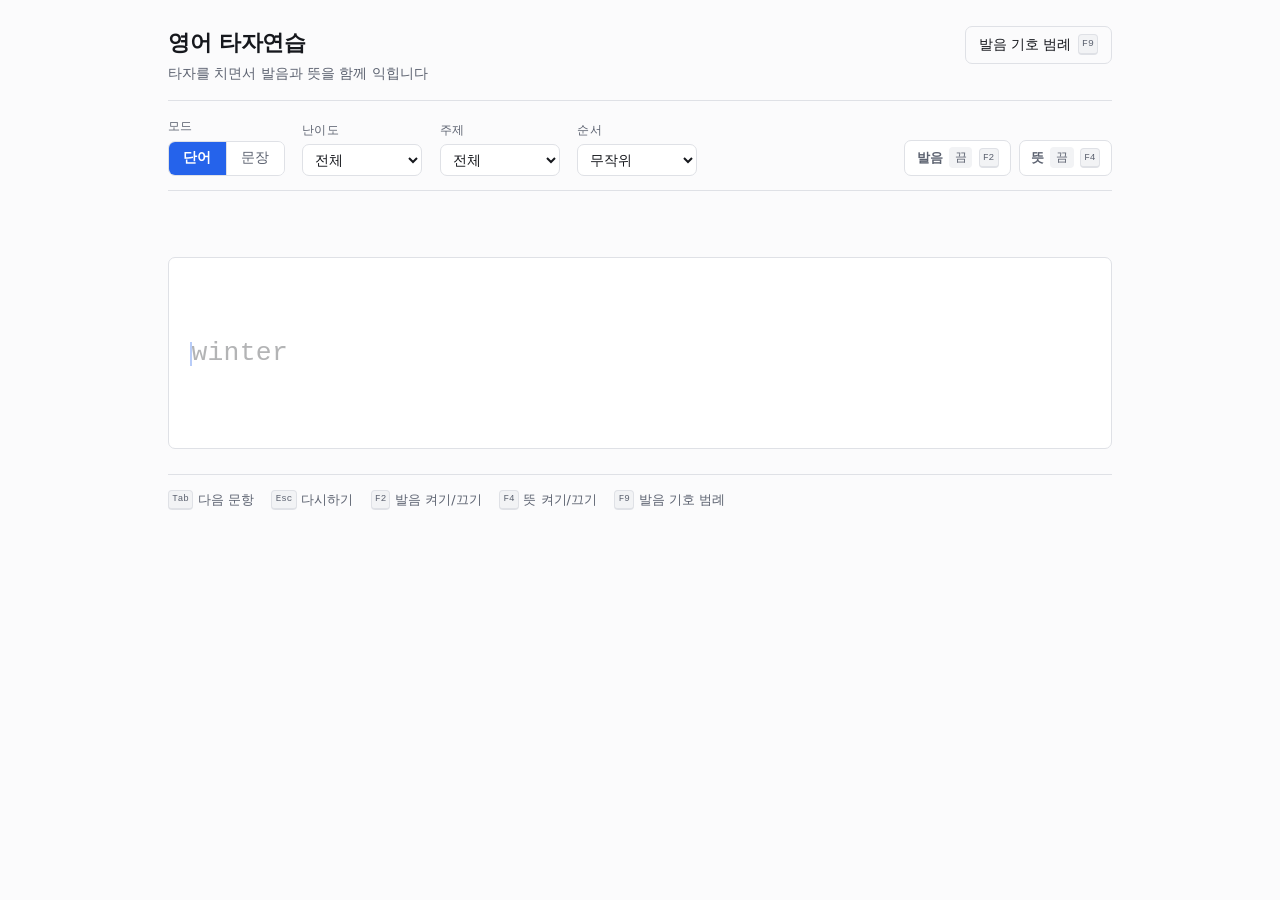
==== index.html @ 11d51a5e "영어 타자연습 웹사이트 구현 영어 발음을 모르는 학습자가 타자를 치면서 한글 발음과 뜻을 함께 익히도록 하는 정적 웹사이트.  주요 구성 - 타이핑 엔진: 문자 단위 실시간 정오 " ====
<!DOCTYPE html>
<html lang="ko">
<head>
<meta charset="utf-8">
<meta name="viewport" content="width=device-width, initial-scale=1">
<title>영어 타자연습 — 발음과 뜻을 함께</title>
<!--
  외부 리소스를 일절 참조하지 않는다 (NFR-001).
  CDN·웹폰트·애널리틱스 없음. 인터넷 없이 동작한다.

  스크립트는 type="module" 을 쓰지 않는다.
  file:// 로 열었을 때 브라우저가 CORS 정책으로 모듈 로드를 차단하기 때문이다 (C-2).
-->
<link rel="stylesheet" href="css/style.css">
<link rel="stylesheet" href="css/practice.css">
</head>
<body>

<div class="app">

  <header class="app-header">
    <div class="title-box">
      <h1>영어 타자연습</h1>
      <p class="tagline">타자를 치면서 발음과 뜻을 함께 익힙니다</p>
    </div>
    <button type="button" class="btn ghost" id="legend-btn" data-testid="legend-button">
      발음 기호 범례 <kbd>F9</kbd>
    </button>
  </header>

  <section class="control-bar">
    <div class="ctl-group">
      <span class="ctl-label">모드</span>
      <div class="seg" id="mode-select" data-testid="mode-select">
        <button type="button" class="seg-btn" data-value="word">단어</button>
        <button type="button" class="seg-btn" data-value="sentence">문장</button>
      </div>
    </div>

    <div class="ctl-group">
      <label class="ctl-label" for="level-select">난이도</label>
      <select id="level-select" data-testid="level-select"></select>
    </div>

    <div class="ctl-group">
      <label class="ctl-label" for="category-select">주제</label>
      <select id="category-select" data-testid="category-select"></select>
    </div>

    <div class="ctl-group">
      <label class="ctl-label" for="order-select">순서</label>
      <select id="order-select" data-testid="order-select"></select>
    </div>

    <div class="ctl-group toggles">
      <button type="button" class="toggle" id="pron-toggle" data-testid="pron-toggle"
              aria-pressed="false">
        <span class="toggle-name">발음</span>
        <span class="toggle-state">끔</span>
        <kbd>F2</kbd>
      </button>
      <button type="button" class="toggle" id="meaning-toggle" data-testid="meaning-toggle"
              aria-pressed="false">
        <span class="toggle-name">뜻</span>
        <span class="toggle-state">끔</span>
        <kbd>F4</kbd>
      </button>
    </div>
  </section>

  <!--
    안내 슬롯: 높이를 항상 확보한다.
    안내가 나타났다 사라질 때 아래 연습 영역이 밀리지 않도록.
  -->
  <div class="notice-slot">
    <div class="notice warn" id="ime-warning" data-testid="ime-warning" hidden>
      한글 입력 상태입니다. <kbd>한/영</kbd> 키를 눌러 영문 입력으로 바꿔 주세요.
    </div>
    <div class="notice" id="empty-notice" data-testid="empty-notice" hidden>
      선택한 조건에 맞는 콘텐츠가 없습니다. 난이도나 주제를 바꿔 보세요.
    </div>
    <div class="notice error" id="load-error" data-testid="load-error" hidden></div>
  </div>

  <main class="practice-area" id="practice-area" data-testid="practice-area">
    <div class="groups" id="groups" data-testid="pron-layer"></div>
    <div class="meaning-layer" id="meaning-layer" data-testid="meaning"></div>
  </main>

  <section class="result-panel" id="result-panel" data-testid="result-panel" hidden>
    <div class="result-stats">
      <div class="stat">
        <b id="result-wpm" data-testid="result-wpm">—</b>
        <span>WPM</span>
      </div>
      <div class="stat">
        <b id="result-accuracy" data-testid="result-accuracy">—</b>
        <span>정확도</span>
      </div>
      <div class="stat">
        <b id="result-time" data-testid="result-time">—</b>
        <span>소요 시간</span>
      </div>
      <div class="stat">
        <b id="result-errors" data-testid="result-errors">—</b>
        <span>오타</span>
      </div>
    </div>
    <div class="result-actions">
      <button type="button" class="btn" id="retry-button" data-testid="retry-button">
        다시하기 <kbd>Esc</kbd>
      </button>
      <button type="button" class="btn primary" id="next-button" data-testid="next-button">
        다음 문항 <kbd>Tab</kbd>
      </button>
    </div>
  </section>

  <footer class="shortcut-guide" id="shortcut-guide" data-testid="shortcut-guide"></footer>

</div>

<div class="modal-backdrop" id="legend-modal" data-testid="legend-modal" hidden>
  <div class="modal" role="dialog" aria-modal="true" aria-labelledby="legend-title">
    <div class="modal-head">
      <h2 id="legend-title">발음 기호 범례</h2>
      <button type="button" class="btn ghost" id="legend-close">닫기 <kbd>Esc</kbd></button>
    </div>
    <div class="modal-body" id="legend-body"></div>
    <p class="modal-foot">
      한글 표기는 영어 발음의 <b>근사치</b>입니다. 위 기호들은 한글로는 구분되지 않는 소리를
      알려주기 위한 것입니다.
    </p>
  </div>
</div>

<!-- ===== 데이터 (Unit 1) ===== -->
<script src="data/phoneme-guide.js"></script>
<script src="data/words.js"></script>
<script src="data/sentences.js"></script>

<!-- ===== 상태 ===== -->
<script src="js/app-state.js"></script>

<!-- ===== 도메인 ===== -->
<script src="js/content-store.js"></script>
<script src="js/typing-engine.js"></script>
<script src="js/stats-tracker.js"></script>

<!-- ===== 뷰 ===== -->
<script src="js/practice-layout.js"></script>
<script src="js/text-renderer.js"></script>
<script src="js/annotation-renderer.js"></script>
<script src="js/result-view.js"></script>
<script src="js/control-panel.js"></script>
<script src="js/legend-view.js"></script>

<!-- ===== 입력 ===== -->
<script src="js/input-handler.js"></script>

<!-- ===== 서비스 (bootstrap 이 마지막) ===== -->
<script src="js/settings-service.js"></script>
<script src="js/practice-session-service.js"></script>
<script src="js/bootstrap-service.js"></script>

<script>
  App.BootstrapService.start();
</script>

</body>
</html>
---- css/style.css ----
/* ============================================================
 * style.css — 전역 스타일
 * ------------------------------------------------------------
 * 웹폰트를 쓰지 않는다 (NFR-001). 시스템 폰트만 사용.
 * 라이트/다크 모두에서 본문 대비 4.5:1 이상을 목표로 한다.
 * ============================================================ */

:root {
  --bg:          #fbfbfc;
  --panel:       #ffffff;
  --panel-2:     #f2f3f5;
  --fg:          #16181d;
  --fg-dim:      #5c6270;
  --line:        #dfe1e6;
  --accent:      #2563eb;
  --accent-fg:   #ffffff;
  --ok:          #15803d;
  --err:         #c62828;
  --err-bg:      rgba(198, 40, 40, .10);
  --warn:        #a16207;
  --warn-bg:     rgba(161, 98, 7, .10);

  /* 표시 부류별 색 — 음소와 철자 정보를 다른 색으로 (U2-3) */
  --mark-phoneme:  #7c3aed;
  --mark-spelling: #6b7280;
  --stress-bg:     rgba(37, 99, 235, .13);

  --radius: 7px;
  --font: "Malgun Gothic", "맑은 고딕", -apple-system, "Segoe UI", system-ui, sans-serif;
  --mono: Consolas, "D2Coding", "Courier New", monospace;
}

@media (prefers-color-scheme: dark) {
  :root {
    --bg:        #14161a;
    --panel:     #1b1e24;
    --panel-2:   #23272e;
    --fg:        #e8eaed;
    --fg-dim:    #9aa1ac;
    --line:      #333842;
    --accent:    #60a5fa;
    --accent-fg: #0b1220;
    --ok:        #4ade80;
    --err:       #f87171;
    --err-bg:    rgba(248, 113, 113, .16);
    --warn:      #fbbf24;
    --warn-bg:   rgba(251, 191, 36, .14);

    --mark-phoneme:  #c4b5fd;
    --mark-spelling: #9ca3af;
    --stress-bg:     rgba(96, 165, 250, .20);
  }
}

* { box-sizing: border-box; }

html, body {
  margin: 0;
  padding: 0;
  background: var(--bg);
  color: var(--fg);
  font-family: var(--font);
  font-size: 16px;
  line-height: 1.6;
}

kbd {
  font-family: var(--mono);
  font-size: .72em;
  padding: .1em .35em;
  border: 1px solid var(--line);
  border-bottom-width: 2px;
  border-radius: 4px;
  background: var(--panel-2);
  color: var(--fg-dim);
  white-space: nowrap;
}

.app {
  max-width: 62rem;
  margin: 0 auto;
  padding: 1.6rem 1.5rem 3rem;
}

/* ---------- 헤더 ---------- */

.app-header {
  display: flex;
  align-items: flex-start;
  justify-content: space-between;
  gap: 1rem;
  padding-bottom: 1rem;
  border-bottom: 1px solid var(--line);
}

.app-header h1 {
  margin: 0;
  font-size: 1.35rem;
  letter-spacing: -.01em;
}

.tagline {
  margin: .15rem 0 0;
  color: var(--fg-dim);
  font-size: .85rem;
}

/* ---------- 버튼 ---------- */

.btn {
  font: inherit;
  font-size: .85rem;
  padding: .45rem .8rem;
  border: 1px solid var(--line);
  border-radius: var(--radius);
  background: var(--panel);
  color: var(--fg);
  cursor: pointer;
  display: inline-flex;
  align-items: center;
  gap: .4rem;
}
.btn:hover { background: var(--panel-2); }
.btn.primary {
  background: var(--accent);
  border-color: var(--accent);
  color: var(--accent-fg);
}
.btn.primary kbd { background: rgba(255,255,255,.18); color: inherit; border-color: transparent; }
.btn.ghost { background: transparent; }

/* 포커스 표시를 지우지 않는다 (접근성) */
:focus-visible { outline: 2px solid var(--accent); outline-offset: 2px; }

/* ---------- 설정 바 ---------- */

.control-bar {
  display: flex;
  flex-wrap: wrap;
  align-items: flex-end;
  gap: 1.1rem;
  padding: 1rem 0 .9rem;
  border-bottom: 1px solid var(--line);
}

.ctl-group { display: flex; flex-direction: column; gap: .28rem; }
.ctl-group.toggles { flex-direction: row; gap: .5rem; margin-left: auto; align-self: flex-end; }

.ctl-label {
  font-size: .74rem;
  color: var(--fg-dim);
  letter-spacing: .02em;
}

select {
  font: inherit;
  font-size: .85rem;
  padding: .35rem .5rem;
  border: 1px solid var(--line);
  border-radius: var(--radius);
  background: var(--panel);
  color: var(--fg);
  min-width: 7.5rem;
}

.seg { display: inline-flex; border: 1px solid var(--line); border-radius: var(--radius); overflow: hidden; }
.seg-btn {
  font: inherit;
  font-size: .85rem;
  padding: .35rem .9rem;
  border: 0;
  background: var(--panel);
  color: var(--fg-dim);
  cursor: pointer;
}
.seg-btn + .seg-btn { border-left: 1px solid var(--line); }
.seg-btn.on { background: var(--accent); color: var(--accent-fg); font-weight: 600; }

/* ---------- 토글 ----------
   상태를 색이 아니라 텍스트로도 표시한다 (AC-12.7, NFR-008) */

.toggle {
  font: inherit;
  font-size: .82rem;
  padding: .4rem .7rem;
  border: 1px solid var(--line);
  border-radius: var(--radius);
  background: var(--panel);
  color: var(--fg-dim);
  cursor: pointer;
  display: inline-flex;
  align-items: center;
  gap: .4rem;
}
.toggle .toggle-name { font-weight: 600; }
.toggle .toggle-state {
  font-size: .74rem;
  padding: .05rem .35rem;
  border-radius: 4px;
  background: var(--panel-2);
}
.toggle.on {
  border-color: var(--accent);
  color: var(--fg);
  background: var(--stress-bg);
}
.toggle.on .toggle-state {
  background: var(--accent);
  color: var(--accent-fg);
  font-weight: 700;
}

/* ---------- 안내 슬롯 ----------
   높이를 항상 확보하여, 안내가 나타나도 연습 영역이 밀리지 않게 한다 */

.notice-slot { min-height: 2.9rem; padding: .55rem 0 0; }

.notice {
  font-size: .85rem;
  padding: .45rem .75rem;
  border-radius: var(--radius);
  border: 1px solid var(--line);
  background: var(--panel-2);
  color: var(--fg-dim);
}
.notice.warn  { border-color: var(--warn); background: var(--warn-bg); color: var(--fg); }
.notice.error { border-color: var(--err);  background: var(--err-bg);  color: var(--fg); }
.notice[hidden] { display: none; }

/* ---------- 결과 패널 ---------- */

.result-panel {
  margin-top: 1.4rem;
  padding: 1.1rem 1.2rem;
  border: 1px solid var(--line);
  border-radius: var(--radius);
  background: var(--panel);
  display: flex;
  flex-wrap: wrap;
  align-items: center;
  justify-content: space-between;
  gap: 1rem;
}
.result-panel[hidden] { display: none; }

.result-stats { display: flex; gap: 1.8rem; flex-wrap: wrap; }
.result-stats .stat { display: flex; flex-direction: column; align-items: flex-start; }
.result-stats b { font-size: 1.6rem; line-height: 1.2; font-variant-numeric: tabular-nums; }
.result-stats span { font-size: .75rem; color: var(--fg-dim); }

.result-actions { display: flex; gap: .5rem; }

/* ---------- 단축키 안내 ---------- */

.shortcut-guide {
  margin-top: 1.6rem;
  padding-top: .9rem;
  border-top: 1px solid var(--line);
  font-size: .8rem;
  color: var(--fg-dim);
  display: flex;
  flex-wrap: wrap;
  gap: .3rem 1.1rem;
}
.shortcut-guide span { display: inline-flex; align-items: center; gap: .3rem; }

/* ---------- 범례 모달 ---------- */

.modal-backdrop {
  position: fixed;
  inset: 0;
  background: rgba(0,0,0,.45);
  display: flex;
  align-items: center;
  justify-content: center;
  padding: 1.5rem;
  z-index: 50;
}
.modal-backdrop[hidden] { display: none; }

.modal {
  background: var(--panel);
  border: 1px solid var(--line);
  border-radius: 10px;
  max-width: 54rem;
  width: 100%;
  max-height: 86vh;
  display: flex;
  flex-direction: column;
}
.modal-head {
  display: flex;
  align-items: center;
  justify-content: space-between;
  padding: .9rem 1.1rem;
  border-bottom: 1px solid var(--line);
}
.modal-head h2 { margin: 0; font-size: 1.05rem; }
.modal-body { padding: .5rem 1.1rem 1rem; overflow-y: auto; }
.modal-foot {
  margin: 0;
  padding: .7rem 1.1rem;
  border-top: 1px solid var(--line);
  font-size: .8rem;
  color: var(--fg-dim);
}

.legend-section h3 {
  font-size: .85rem;
  margin: 1rem 0 .4rem;
  color: var(--fg-dim);
  letter-spacing: .02em;
}
.legend-table { width: 100%; border-collapse: collapse; font-size: .84rem; }
.legend-table th, .legend-table td {
  border: 1px solid var(--line);
  padding: .38rem .55rem;
  text-align: left;
  vertical-align: top;
}
.legend-table th { background: var(--panel-2); font-weight: 600; white-space: nowrap; }
.legend-table td.sym {
  font-family: var(--mono);
  font-size: 1rem;
  text-align: center;
  color: var(--mark-phoneme);
  font-weight: 700;
}
.legend-table tr.spelling td.sym { color: var(--mark-spelling); }
.legend-table td.ex { color: var(--fg-dim); white-space: nowrap; }
---- css/practice.css ----
/* ============================================================
 * practice.css — 연습 영역
 * ------------------------------------------------------------
 * 이 파일의 핵심 원칙 두 가지:
 *
 * 1) 모든 층의 높이가 내용과 무관하게 고정이다.
 *    표시가 있든 없든, 토글이 켜졌든 꺼졌든
 *    영어 줄의 세로 위치가 절대 변하지 않는다 (FR-025).
 *
 * 2) 토글은 visibility 만 바꾼다. display:none 을 쓰지 않는다.
 *    display:none 은 요소를 레이아웃에서 빼서 주변을 밀어버린다 (WR-LAY05).
 * ============================================================ */

.practice-area {
  margin-top: 1.2rem;
  padding: 1.6rem 1.4rem;
  border: 1px solid var(--line);
  border-radius: var(--radius);
  background: var(--panel);
  min-height: 12rem;
}

/* ---------- 그룹 ----------
   연음 단위. span:1 이면 단어 하나.
   그룹 내부에서는 줄바꿈되지 않는다 (WR-SPAN05).
   줄바꿈은 그룹 사이의 공백에서만 일어난다. */

.groups {
  line-height: 1.35;
  word-spacing: 0;
}

.group {
  display: inline-block;
  vertical-align: top;
  white-space: nowrap;
  text-align: center;
}

/* ---------- 발음 슬롯 (3층 고정 높이) ----------
   .mk-above  음소 표시   — 글자 위,   여러 개면 나란히
   .mk-char   한글 글자   — 강세면 굵게 + 배경
   .mk-below  철자 정보   — 글자 아래, 다른 색            */

.pron-slot {
  display: block;
  height: 3.1rem;               /* 0.85 + 1.5 + 0.75 */
  white-space: nowrap;
}

.syl {
  display: inline-flex;
  flex-direction: column;
  align-items: center;
  justify-content: flex-end;
}

.mk-above {
  display: flex;
  gap: .16rem;
  height: .85rem;               /* 내용이 없어도 유지 (WR-MK06) */
  line-height: .85rem;
  font-size: .62rem;
  font-family: var(--mono);
  font-weight: 700;
  color: var(--mark-phoneme);
}

.mk-char {
  height: 1.5rem;
  line-height: 1.5rem;
  font-size: 1.05rem;
  color: var(--fg-dim);
  padding: 0 .06rem;
}

/* 강세 — 글자 자체를 강조 (WR-MK02) */
.mk-char.stressed {
  font-weight: 700;
  color: var(--fg);
  background: var(--stress-bg);
  border-radius: 4px;
}

.mk-below {
  display: flex;
  gap: .14rem;
  height: .75rem;               /* 내용이 없어도 유지 */
  line-height: .75rem;
  font-size: .6rem;
  font-family: var(--mono);
  font-weight: 700;
  color: var(--mark-spelling);  /* 음소와 다른 색 (U2-3) */
}

/* ---------- 영어 줄 (타이핑 대상) ---------- */

.en-row {
  display: block;
  height: 2.6rem;
  line-height: 2.6rem;
  font-size: 1.65rem;
  font-family: var(--mono);
  white-space: nowrap;
  letter-spacing: .01em;
}

/* 그룹 사이 공백 — 여기서만 줄바꿈이 일어난다 (WR-SPAN06) */
.gap {
  display: inline-block;
  vertical-align: top;
  height: 5.9rem;               /* pron-slot 3.1 + en-row 2.6 정렬용 */
}
.gap .en-row { display: block; }

/* ---------- 문자 4상태 (Q2 = A) ----------
   색만으로 구분하지 않는다 (NFR-008).
   흑백으로 렌더링해도 네 상태가 구분되어야 한다. */

.ch {
  display: inline-block;
  position: relative;
  white-space: pre;             /* 공백 문자가 접히지 않게 */
  opacity: .32;                 /* 미입력: 낮은 밝기 */
  color: var(--fg);
}

.ch.ok {
  opacity: 1;                   /* 정답: 높은 밝기 */
}

.ch.bad {
  opacity: 1;
  color: var(--err);
  background: var(--err-bg);
  border-radius: 3px;
  /* 색상 외 단서: 물결 밑줄 */
  text-decoration: underline wavy var(--err);
  text-underline-offset: .18em;
  text-decoration-thickness: 1.5px;
}

/* 공백 오답은 글자가 없어 밑줄이 안 보인다 → 배경 블록으로 표시 */
.ch.space.bad {
  background: var(--err-bg);
  box-shadow: inset 0 0 0 1px var(--err);
}

/* 현재 위치: 색이 아닌 형태(세로 막대)로 표시 */
.ch.cur::before {
  content: "";
  position: absolute;
  left: -1px;
  top: .55rem;
  bottom: .55rem;
  width: 2px;
  background: var(--accent);
  animation: caret-blink 1.05s step-end infinite;
}

@keyframes caret-blink {
  0%, 100% { opacity: 1; }
  50%      { opacity: 0; }
}

@media (prefers-reduced-motion: reduce) {
  .ch.cur::before { animation: none; }
}

/* ---------- 뜻 줄 ---------- */

.meaning-layer {
  height: 2rem;
  line-height: 2rem;
  margin-top: .9rem;
  padding-top: .5rem;
  border-top: 1px dashed var(--line);
  font-size: .95rem;
  color: var(--fg-dim);
}

/* ---------- 토글 (WR-LAY03) ----------
   visibility 만 바꾼다. 자리는 그대로 유지된다.
   display:none 을 쓰면 영어 줄이 위아래로 튄다. */

.practice-area.hide-pron .pron-slot     { visibility: hidden; }
.practice-area.hide-meaning .meaning-layer { visibility: hidden; }

/* ---------- 콘텐츠 없음 / 로드 실패 시 ---------- */

.practice-area.inactive .groups,
.practice-area.inactive .meaning-layer { opacity: .25; }
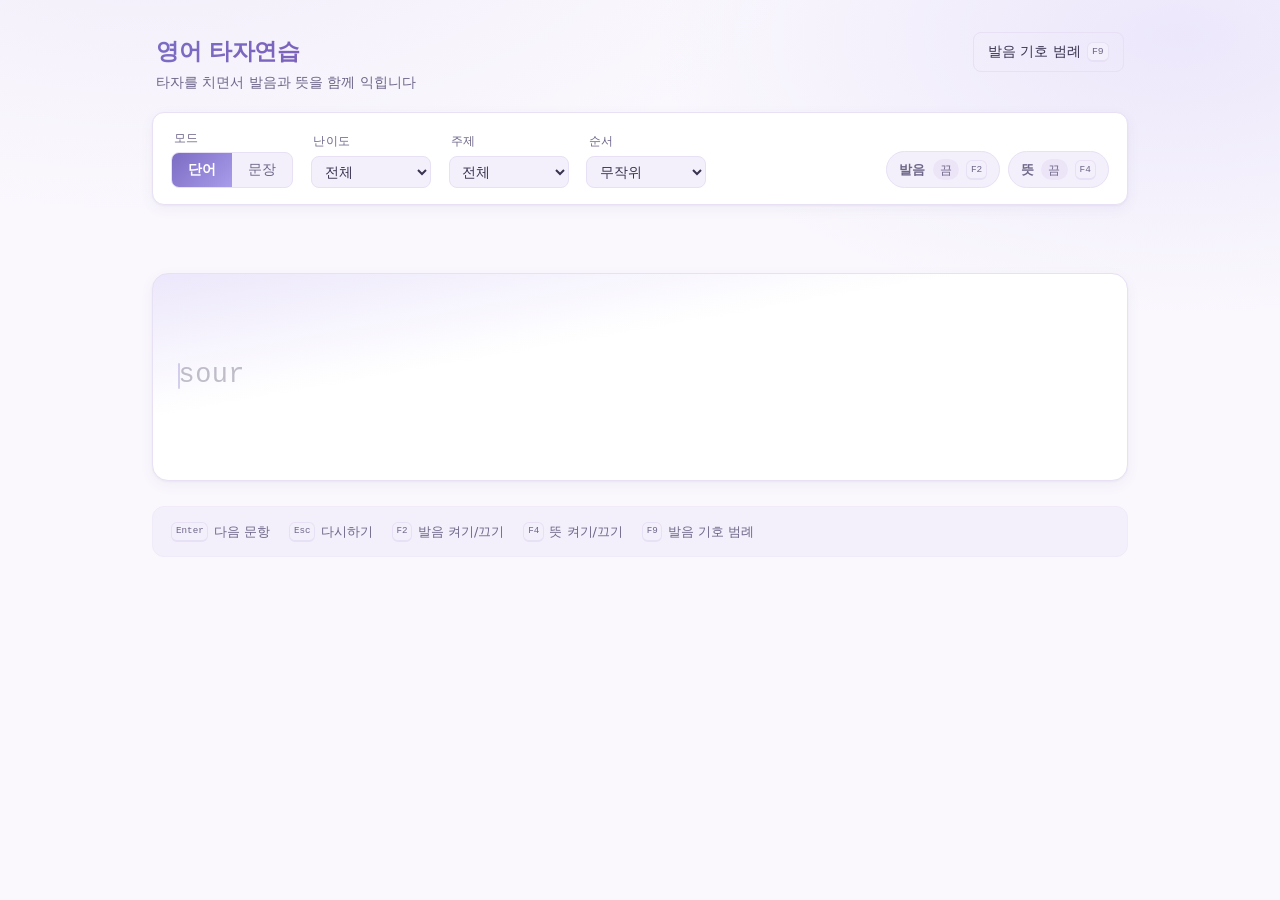
==== commit 695928c4: "다음 문항 단축키를 Tab 에서 Enter 로 변경 Tab 대신 Enter 로 다음 문항으로 넘어간다.  Enter 를 조건 없이 가로채면 키보드로 버튼을 누를 수 없게 된다. 결" ====
--- a/index.html
+++ b/index.html
@@ -111,7 +111,7 @@
         다시하기 <kbd>Esc</kbd>
       </button>
       <button type="button" class="btn primary" id="next-button" data-testid="next-button">
-        다음 문항 <kbd>Tab</kbd>
+        다음 문항 <kbd>Enter</kbd>
       </button>
     </div>
   </section>
--- a/css/style.css
+++ b/css/style.css
@@ -1,54 +1,90 @@
 /* ============================================================
- * style.css — 전역 스타일
+ * style.css — 전역 스타일 (파스텔)
  * ------------------------------------------------------------
  * 웹폰트를 쓰지 않는다 (NFR-001). 시스템 폰트만 사용.
- * 라이트/다크 모두에서 본문 대비 4.5:1 이상을 목표로 한다.
+ *
+ * 파스텔이라도 지켜야 하는 선이 있다.
+ *   - 본문 대비 4.5:1 이상 (큰 글자는 3:1 이상)
+ *   - 정오 판정을 색만으로 전달하지 않는다 (NFR-008)
+ * 그래서 배경과 면은 옅게 가되, 글자와 오답 표시는
+ * 파스텔 안에서 가장 진한 쪽을 골랐다.
  * ============================================================ */
 
 :root {
-  --bg:          #fbfbfc;
+  /* 바탕 — 아주 옅은 라벤더 계열 */
+  --bg:          #faf8fd;
+  --bg-tint:     #f2edfb;   /* 배경 그라데이션의 다른 끝 */
   --panel:       #ffffff;
-  --panel-2:     #f2f3f5;
-  --fg:          #16181d;
-  --fg-dim:      #5c6270;
-  --line:        #dfe1e6;
-  --accent:      #2563eb;
+  --panel-2:     #f4f0fb;
+  --panel-3:     #ece5f8;
+
+  /* 글자 — 순검정 대신 깊은 자주빛 회색 */
+  --fg:          #3a3350;
+  --fg-dim:      #6e6689;
+
+  --line:        #e8e0f4;
+  --line-soft:   #f0eaf9;
+
+  /* 강조 — 페리윙클 */
+  --accent:      #7c6cc4;
+  --accent-soft: #a99cea;
+  --accent-bg:   #ece7fb;
   --accent-fg:   #ffffff;
-  --ok:          #15803d;
-  --err:         #c62828;
-  --err-bg:      rgba(198, 40, 40, .10);
-  --warn:        #a16207;
-  --warn-bg:     rgba(161, 98, 7, .10);
-
-  /* 표시 부류별 색 — 음소와 철자 정보를 다른 색으로 (U2-3) */
-  --mark-phoneme:  #7c3aed;
-  --mark-spelling: #6b7280;
-  --stress-bg:     rgba(37, 99, 235, .13);
-
-  --radius: 7px;
+
+  /* 상태 — 파스텔 안에서 가장 진한 쪽 */
+  --ok:          #4a9b7f;
+  --err:         #c2566e;
+  --err-bg:      #fceef1;
+  --err-line:    #e79bab;
+  --warn:        #b5813c;
+  --warn-bg:     #fdf3e4;
+
+  /* 발음 표시 — 부류별로 다른 색 (U2-3) */
+  --mark-phoneme:  #7b63bd;   /* 소리 — 강조색 계열 */
+  --mark-spelling: #6f7590;   /* 철자 정보 — 중립 계열 (작은 글자라 대비 4.6:1 확보) */
+  --stress-bg:     #e4dcf9;
+
+  --radius:    12px;
+  --radius-sm: 8px;
+  --shadow:      0 1px 2px rgba(80, 66, 130, .05), 0 4px 14px rgba(80, 66, 130, .06);
+  --shadow-soft: 0 1px 2px rgba(80, 66, 130, .04);
+
   --font: "Malgun Gothic", "맑은 고딕", -apple-system, "Segoe UI", system-ui, sans-serif;
   --mono: Consolas, "D2Coding", "Courier New", monospace;
 }
 
 @media (prefers-color-scheme: dark) {
   :root {
-    --bg:        #14161a;
-    --panel:     #1b1e24;
-    --panel-2:   #23272e;
-    --fg:        #e8eaed;
-    --fg-dim:    #9aa1ac;
-    --line:      #333842;
-    --accent:    #60a5fa;
-    --accent-fg: #0b1220;
-    --ok:        #4ade80;
-    --err:       #f87171;
-    --err-bg:    rgba(248, 113, 113, .16);
-    --warn:      #fbbf24;
-    --warn-bg:   rgba(251, 191, 36, .14);
-
-    --mark-phoneme:  #c4b5fd;
-    --mark-spelling: #9ca3af;
-    --stress-bg:     rgba(96, 165, 250, .20);
+    --bg:          #1c1a2b;
+    --bg-tint:     #232036;
+    --panel:       #262238;
+    --panel-2:     #2f2a45;
+    --panel-3:     #383152;
+
+    --fg:          #e9e4f7;
+    --fg-dim:      #a9a1c6;
+
+    --line:        #3a3457;
+    --line-soft:   #322d4c;
+
+    --accent:      #a99cea;
+    --accent-soft: #8b7dd6;
+    --accent-bg:   #322c4f;
+    --accent-fg:   #1c1a2b;
+
+    --ok:          #82ceac;
+    --err:         #ef9aac;
+    --err-bg:      #3b2530;
+    --err-line:    #c9718a;
+    --warn:        #e8bc7c;
+    --warn-bg:     #3a3024;
+
+    --mark-phoneme:  #c3b4f5;
+    --mark-spelling: #9aa0bb;
+    --stress-bg:     #3b3360;
+
+    --shadow:      0 1px 2px rgba(0, 0, 0, .22), 0 6px 18px rgba(0, 0, 0, .20);
+    --shadow-soft: 0 1px 2px rgba(0, 0, 0, .18);
   }
 }
 
@@ -57,29 +93,37 @@
 html, body {
   margin: 0;
   padding: 0;
-  background: var(--bg);
   color: var(--fg);
   font-family: var(--font);
   font-size: 16px;
   line-height: 1.6;
 }
 
+body {
+  background: var(--bg);
+  background-image:
+    radial-gradient(1100px 520px at 12% -12%, var(--bg-tint) 0%, transparent 62%),
+    radial-gradient(900px 480px at 92% 4%, var(--accent-bg) 0%, transparent 58%);
+  background-attachment: fixed;
+  min-height: 100vh;
+}
+
 kbd {
   font-family: var(--mono);
   font-size: .72em;
-  padding: .1em .35em;
+  padding: .1em .4em;
   border: 1px solid var(--line);
   border-bottom-width: 2px;
-  border-radius: 4px;
+  border-radius: 6px;
   background: var(--panel-2);
   color: var(--fg-dim);
   white-space: nowrap;
 }
 
 .app {
-  max-width: 62rem;
+  max-width: 64rem;
   margin: 0 auto;
-  padding: 1.6rem 1.5rem 3rem;
+  padding: 2rem 1.5rem 3rem;
 }
 
 /* ---------- 헤더 ---------- */
@@ -89,18 +133,25 @@
   align-items: flex-start;
   justify-content: space-between;
   gap: 1rem;
-  padding-bottom: 1rem;
-  border-bottom: 1px solid var(--line);
+  padding: 0 .25rem 1.1rem;
 }
 
 .app-header h1 {
   margin: 0;
-  font-size: 1.35rem;
-  letter-spacing: -.01em;
+  font-size: 1.45rem;
+  letter-spacing: -.015em;
+  background: linear-gradient(100deg, var(--accent) 0%, var(--mark-phoneme) 55%, var(--ok) 130%);
+  -webkit-background-clip: text;
+  background-clip: text;
+  color: transparent;
+}
+/* 그라데이션 글자를 지원하지 않는 환경 대비 */
+@supports not ((-webkit-background-clip: text) or (background-clip: text)) {
+  .app-header h1 { color: var(--accent); }
 }
 
 .tagline {
-  margin: .15rem 0 0;
+  margin: .2rem 0 0;
   color: var(--fg-dim);
   font-size: .85rem;
 }
@@ -110,27 +161,39 @@
 .btn {
   font: inherit;
   font-size: .85rem;
-  padding: .45rem .8rem;
-  border: 1px solid var(--line);
-  border-radius: var(--radius);
+  padding: .5rem .9rem;
+  border: 1px solid var(--line);
+  border-radius: var(--radius-sm);
   background: var(--panel);
   color: var(--fg);
   cursor: pointer;
   display: inline-flex;
   align-items: center;
   gap: .4rem;
-}
-.btn:hover { background: var(--panel-2); }
+  box-shadow: var(--shadow-soft);
+  transition: background-color .15s ease, border-color .15s ease, transform .1s ease;
+}
+.btn:hover { background: var(--panel-2); border-color: var(--accent-soft); }
+.btn:active { transform: translateY(1px); }
+
 .btn.primary {
-  background: var(--accent);
-  border-color: var(--accent);
+  background: linear-gradient(135deg, var(--accent) 0%, var(--accent-soft) 100%);
+  border-color: transparent;
   color: var(--accent-fg);
-}
-.btn.primary kbd { background: rgba(255,255,255,.18); color: inherit; border-color: transparent; }
-.btn.ghost { background: transparent; }
+  font-weight: 600;
+}
+.btn.primary:hover { filter: brightness(1.06); }
+.btn.primary kbd {
+  background: rgba(255, 255, 255, .22);
+  color: inherit;
+  border-color: transparent;
+}
+
+.btn.ghost { background: transparent; box-shadow: none; }
+.btn.ghost:hover { background: var(--panel-2); }
 
 /* 포커스 표시를 지우지 않는다 (접근성) */
-:focus-visible { outline: 2px solid var(--accent); outline-offset: 2px; }
+:focus-visible { outline: 2px solid var(--accent); outline-offset: 2px; border-radius: 6px; }
 
 /* ---------- 설정 바 ---------- */
 
@@ -139,42 +202,60 @@
   flex-wrap: wrap;
   align-items: flex-end;
   gap: 1.1rem;
-  padding: 1rem 0 .9rem;
-  border-bottom: 1px solid var(--line);
-}
-
-.ctl-group { display: flex; flex-direction: column; gap: .28rem; }
+  padding: 1rem 1.15rem;
+  background: var(--panel);
+  border: 1px solid var(--line);
+  border-radius: var(--radius);
+  box-shadow: var(--shadow);
+}
+
+.ctl-group { display: flex; flex-direction: column; gap: .3rem; }
 .ctl-group.toggles { flex-direction: row; gap: .5rem; margin-left: auto; align-self: flex-end; }
 
 .ctl-label {
-  font-size: .74rem;
-  color: var(--fg-dim);
-  letter-spacing: .02em;
+  font-size: .72rem;
+  color: var(--fg-dim);
+  letter-spacing: .03em;
+  padding-left: .15rem;
 }
 
 select {
   font: inherit;
   font-size: .85rem;
-  padding: .35rem .5rem;
-  border: 1px solid var(--line);
-  border-radius: var(--radius);
-  background: var(--panel);
+  padding: .4rem .55rem;
+  border: 1px solid var(--line);
+  border-radius: var(--radius-sm);
+  background: var(--panel-2);
   color: var(--fg);
   min-width: 7.5rem;
-}
-
-.seg { display: inline-flex; border: 1px solid var(--line); border-radius: var(--radius); overflow: hidden; }
+  cursor: pointer;
+  transition: border-color .15s ease, background-color .15s ease;
+}
+select:hover { border-color: var(--accent-soft); background: var(--panel-3); }
+
+.seg {
+  display: inline-flex;
+  border: 1px solid var(--line);
+  border-radius: var(--radius-sm);
+  overflow: hidden;
+  background: var(--panel-2);
+}
 .seg-btn {
   font: inherit;
   font-size: .85rem;
-  padding: .35rem .9rem;
+  padding: .4rem 1rem;
   border: 0;
-  background: var(--panel);
+  background: transparent;
   color: var(--fg-dim);
   cursor: pointer;
-}
-.seg-btn + .seg-btn { border-left: 1px solid var(--line); }
-.seg-btn.on { background: var(--accent); color: var(--accent-fg); font-weight: 600; }
+  transition: background-color .15s ease, color .15s ease;
+}
+.seg-btn:hover { color: var(--fg); }
+.seg-btn.on {
+  background: linear-gradient(135deg, var(--accent) 0%, var(--accent-soft) 100%);
+  color: var(--accent-fg);
+  font-weight: 600;
+}
 
 /* ---------- 토글 ----------
    상태를 색이 아니라 텍스트로도 표시한다 (AC-12.7, NFR-008) */
@@ -182,30 +263,33 @@
 .toggle {
   font: inherit;
   font-size: .82rem;
-  padding: .4rem .7rem;
-  border: 1px solid var(--line);
-  border-radius: var(--radius);
-  background: var(--panel);
+  padding: .45rem .75rem;
+  border: 1px solid var(--line);
+  border-radius: 999px;
+  background: var(--panel-2);
   color: var(--fg-dim);
   cursor: pointer;
   display: inline-flex;
   align-items: center;
-  gap: .4rem;
-}
+  gap: .45rem;
+  transition: background-color .15s ease, border-color .15s ease, color .15s ease;
+}
+.toggle:hover { border-color: var(--accent-soft); }
 .toggle .toggle-name { font-weight: 600; }
 .toggle .toggle-state {
-  font-size: .74rem;
-  padding: .05rem .35rem;
-  border-radius: 4px;
-  background: var(--panel-2);
+  font-size: .72rem;
+  padding: .08rem .45rem;
+  border-radius: 999px;
+  background: var(--panel-3);
+  color: var(--fg-dim);
 }
 .toggle.on {
-  border-color: var(--accent);
+  border-color: var(--accent-soft);
   color: var(--fg);
-  background: var(--stress-bg);
+  background: var(--accent-bg);
 }
 .toggle.on .toggle-state {
-  background: var(--accent);
+  background: linear-gradient(135deg, var(--accent) 0%, var(--accent-soft) 100%);
   color: var(--accent-fg);
   font-weight: 700;
 }
@@ -213,28 +297,34 @@
 /* ---------- 안내 슬롯 ----------
    높이를 항상 확보하여, 안내가 나타나도 연습 영역이 밀리지 않게 한다 */
 
-.notice-slot { min-height: 2.9rem; padding: .55rem 0 0; }
+.notice-slot { min-height: 3rem; padding: .6rem 0 0; }
 
 .notice {
   font-size: .85rem;
-  padding: .45rem .75rem;
-  border-radius: var(--radius);
-  border: 1px solid var(--line);
-  background: var(--panel-2);
-  color: var(--fg-dim);
-}
-.notice.warn  { border-color: var(--warn); background: var(--warn-bg); color: var(--fg); }
-.notice.error { border-color: var(--err);  background: var(--err-bg);  color: var(--fg); }
+  padding: .5rem .85rem;
+  border-radius: var(--radius-sm);
+  border: 1px solid var(--line);
+  background: var(--panel-2);
+  color: var(--fg-dim);
+}
+.notice.warn  { border-color: #eccf9c; background: var(--warn-bg); color: var(--fg); }
+.notice.error { border-color: var(--err-line); background: var(--err-bg); color: var(--fg); }
 .notice[hidden] { display: none; }
 
+@media (prefers-color-scheme: dark) {
+  .notice.warn { border-color: #6d5a34; }
+}
+
 /* ---------- 결과 패널 ---------- */
 
 .result-panel {
-  margin-top: 1.4rem;
-  padding: 1.1rem 1.2rem;
+  margin-top: 1.3rem;
+  padding: 1.2rem 1.35rem;
   border: 1px solid var(--line);
   border-radius: var(--radius);
   background: var(--panel);
+  background-image: linear-gradient(135deg, var(--accent-bg) 0%, transparent 55%);
+  box-shadow: var(--shadow);
   display: flex;
   flex-wrap: wrap;
   align-items: center;
@@ -243,33 +333,41 @@
 }
 .result-panel[hidden] { display: none; }
 
-.result-stats { display: flex; gap: 1.8rem; flex-wrap: wrap; }
+.result-stats { display: flex; gap: 2rem; flex-wrap: wrap; }
 .result-stats .stat { display: flex; flex-direction: column; align-items: flex-start; }
-.result-stats b { font-size: 1.6rem; line-height: 1.2; font-variant-numeric: tabular-nums; }
-.result-stats span { font-size: .75rem; color: var(--fg-dim); }
-
-.result-actions { display: flex; gap: .5rem; }
+.result-stats b {
+  font-size: 1.7rem;
+  line-height: 1.2;
+  font-variant-numeric: tabular-nums;
+  color: var(--accent);
+}
+.result-stats span { font-size: .74rem; color: var(--fg-dim); letter-spacing: .02em; }
+
+.result-actions { display: flex; gap: .55rem; }
 
 /* ---------- 단축키 안내 ---------- */
 
 .shortcut-guide {
   margin-top: 1.6rem;
-  padding-top: .9rem;
-  border-top: 1px solid var(--line);
+  padding: .9rem 1.15rem;
+  border: 1px solid var(--line-soft);
+  border-radius: var(--radius);
+  background: var(--panel-2);
   font-size: .8rem;
   color: var(--fg-dim);
   display: flex;
   flex-wrap: wrap;
-  gap: .3rem 1.1rem;
-}
-.shortcut-guide span { display: inline-flex; align-items: center; gap: .3rem; }
+  gap: .4rem 1.2rem;
+}
+.shortcut-guide span { display: inline-flex; align-items: center; gap: .35rem; }
 
 /* ---------- 범례 모달 ---------- */
 
 .modal-backdrop {
   position: fixed;
   inset: 0;
-  background: rgba(0,0,0,.45);
+  background: rgba(58, 51, 80, .38);
+  backdrop-filter: blur(3px);
   display: flex;
   align-items: center;
   justify-content: center;
@@ -281,50 +379,76 @@
 .modal {
   background: var(--panel);
   border: 1px solid var(--line);
-  border-radius: 10px;
-  max-width: 54rem;
+  border-radius: 16px;
+  box-shadow: 0 18px 50px rgba(58, 51, 80, .22);
+  max-width: 56rem;
   width: 100%;
   max-height: 86vh;
   display: flex;
   flex-direction: column;
+  overflow: hidden;
 }
 .modal-head {
   display: flex;
   align-items: center;
   justify-content: space-between;
-  padding: .9rem 1.1rem;
+  padding: 1rem 1.2rem;
   border-bottom: 1px solid var(--line);
-}
-.modal-head h2 { margin: 0; font-size: 1.05rem; }
-.modal-body { padding: .5rem 1.1rem 1rem; overflow-y: auto; }
+  background: linear-gradient(135deg, var(--accent-bg) 0%, transparent 70%);
+}
+.modal-head h2 { margin: 0; font-size: 1.08rem; }
+.modal-body { padding: .5rem 1.2rem 1.1rem; overflow-y: auto; }
 .modal-foot {
   margin: 0;
-  padding: .7rem 1.1rem;
+  padding: .8rem 1.2rem;
   border-top: 1px solid var(--line);
+  background: var(--panel-2);
   font-size: .8rem;
   color: var(--fg-dim);
 }
 
 .legend-section h3 {
-  font-size: .85rem;
-  margin: 1rem 0 .4rem;
-  color: var(--fg-dim);
+  font-size: .82rem;
+  margin: 1.1rem 0 .45rem;
+  color: var(--accent);
   letter-spacing: .02em;
 }
-.legend-table { width: 100%; border-collapse: collapse; font-size: .84rem; }
+.legend-table {
+  width: 100%;
+  border-collapse: separate;
+  border-spacing: 0;
+  font-size: .84rem;
+  border: 1px solid var(--line);
+  border-radius: var(--radius-sm);
+  overflow: hidden;
+}
 .legend-table th, .legend-table td {
-  border: 1px solid var(--line);
-  padding: .38rem .55rem;
+  border-bottom: 1px solid var(--line-soft);
+  padding: .45rem .6rem;
   text-align: left;
   vertical-align: top;
 }
-.legend-table th { background: var(--panel-2); font-weight: 600; white-space: nowrap; }
+.legend-table tr:last-child td { border-bottom: 0; }
+.legend-table th {
+  background: var(--panel-2);
+  font-weight: 600;
+  white-space: nowrap;
+  color: var(--fg-dim);
+}
 .legend-table td.sym {
   font-family: var(--mono);
-  font-size: 1rem;
+  font-size: 1.05rem;
   text-align: center;
   color: var(--mark-phoneme);
   font-weight: 700;
-}
-.legend-table tr.spelling td.sym { color: var(--mark-spelling); }
+  background: var(--accent-bg);
+}
+.legend-table tr.spelling td.sym {
+  color: var(--mark-spelling);
+  background: var(--panel-2);
+}
 .legend-table td.ex { color: var(--fg-dim); white-space: nowrap; }
+
+@media (prefers-reduced-motion: reduce) {
+  * { transition: none !important; }
+}
--- a/css/practice.css
+++ b/css/practice.css
@@ -1,7 +1,7 @@
 /* ============================================================
- * practice.css — 연습 영역
+ * practice.css — 연습 영역 (파스텔)
  * ------------------------------------------------------------
- * 이 파일의 핵심 원칙 두 가지:
+ * 색을 바꿔도 아래 두 원칙은 그대로다. 이것이 깨지면 요구사항이 깨진다.
  *
  * 1) 모든 층의 높이가 내용과 무관하게 고정이다.
  *    표시가 있든 없든, 토글이 켜졌든 꺼졌든
@@ -9,15 +9,21 @@
  *
  * 2) 토글은 visibility 만 바꾼다. display:none 을 쓰지 않는다.
  *    display:none 은 요소를 레이아웃에서 빼서 주변을 밀어버린다 (WR-LAY05).
+ *
+ * 그리고 파스텔이라도 정오 구분은 색에만 기대지 않는다 (NFR-008).
+ * 오답은 물결 밑줄 + 배경, 커서는 세로 막대, 미입력은 낮은 불투명도.
+ * 흑백으로 렌더링해도 네 상태가 구분되어야 한다.
  * ============================================================ */
 
 .practice-area {
   margin-top: 1.2rem;
-  padding: 1.6rem 1.4rem;
+  padding: 2rem 1.6rem 1.6rem;
   border: 1px solid var(--line);
-  border-radius: var(--radius);
+  border-radius: 16px;
   background: var(--panel);
-  min-height: 12rem;
+  background-image: linear-gradient(170deg, var(--accent-bg) 0%, transparent 38%);
+  box-shadow: var(--shadow);
+  min-height: 13rem;
 }
 
 /* ---------- 그룹 ----------
@@ -44,8 +50,9 @@
 
 .pron-slot {
   display: block;
-  height: 3.1rem;               /* 0.85 + 1.5 + 0.75 */
+  height: 3.1rem;               /* 0.85 + 1.5 + 0.75 — 내용과 무관하게 고정 */
   white-space: nowrap;
+  transition: opacity .16s ease;
 }
 
 .syl {
@@ -64,14 +71,16 @@
   font-family: var(--mono);
   font-weight: 700;
   color: var(--mark-phoneme);
+  letter-spacing: .02em;
 }
 
 .mk-char {
   height: 1.5rem;
   line-height: 1.5rem;
-  font-size: 1.05rem;
+  font-size: 1.06rem;
   color: var(--fg-dim);
-  padding: 0 .06rem;
+  padding: 0 .1rem;
+  border-radius: 6px;
 }
 
 /* 강세 — 글자 자체를 강조 (WR-MK02) */
@@ -79,7 +88,6 @@
   font-weight: 700;
   color: var(--fg);
   background: var(--stress-bg);
-  border-radius: 4px;
 }
 
 .mk-below {
@@ -99,10 +107,10 @@
   display: block;
   height: 2.6rem;
   line-height: 2.6rem;
-  font-size: 1.65rem;
+  font-size: 1.68rem;
   font-family: var(--mono);
   white-space: nowrap;
-  letter-spacing: .01em;
+  letter-spacing: .015em;
 }
 
 /* 그룹 사이 공백 — 여기서만 줄바꿈이 일어난다 (WR-SPAN06) */
@@ -113,16 +121,18 @@
 }
 .gap .en-row { display: block; }
 
-/* ---------- 문자 4상태 (Q2 = A) ----------
-   색만으로 구분하지 않는다 (NFR-008).
-   흑백으로 렌더링해도 네 상태가 구분되어야 한다. */
+/* ---------- 문자 4상태 ----------
+   색만으로 구분하지 않는다 (NFR-008). */
 
 .ch {
   display: inline-block;
   position: relative;
   white-space: pre;             /* 공백 문자가 접히지 않게 */
-  opacity: .32;                 /* 미입력: 낮은 밝기 */
+  opacity: .3;                  /* 미입력: 낮은 밝기 */
   color: var(--fg);
+  border-radius: 4px;
+  /* 문자 상태에는 transition 을 걸지 않는다.
+     타이핑 피드백은 즉각적이어야 한다 (NFR-004). */
 }
 
 .ch.ok {
@@ -133,17 +143,16 @@
   opacity: 1;
   color: var(--err);
   background: var(--err-bg);
-  border-radius: 3px;
   /* 색상 외 단서: 물결 밑줄 */
-  text-decoration: underline wavy var(--err);
-  text-underline-offset: .18em;
+  text-decoration: underline wavy var(--err-line);
+  text-underline-offset: .2em;
   text-decoration-thickness: 1.5px;
 }
 
 /* 공백 오답은 글자가 없어 밑줄이 안 보인다 → 배경 블록으로 표시 */
 .ch.space.bad {
   background: var(--err-bg);
-  box-shadow: inset 0 0 0 1px var(--err);
+  box-shadow: inset 0 0 0 1.5px var(--err-line);
 }
 
 /* 현재 위치: 색이 아닌 형태(세로 막대)로 표시 */
@@ -151,9 +160,10 @@
   content: "";
   position: absolute;
   left: -1px;
-  top: .55rem;
-  bottom: .55rem;
-  width: 2px;
+  top: .5rem;
+  bottom: .5rem;
+  width: 2.5px;
+  border-radius: 2px;
   background: var(--accent);
   animation: caret-blink 1.05s step-end infinite;
 }
@@ -163,30 +173,39 @@
   50%      { opacity: 0; }
 }
 
-@media (prefers-reduced-motion: reduce) {
-  .ch.cur::before { animation: none; }
-}
-
 /* ---------- 뜻 줄 ---------- */
 
 .meaning-layer {
   height: 2rem;
   line-height: 2rem;
-  margin-top: .9rem;
-  padding-top: .5rem;
+  margin-top: 1rem;
+  padding: .5rem .9rem 0;
   border-top: 1px dashed var(--line);
   font-size: .95rem;
   color: var(--fg-dim);
+  transition: opacity .16s ease;
 }
 
 /* ---------- 토글 (WR-LAY03) ----------
    visibility 만 바꾼다. 자리는 그대로 유지된다.
-   display:none 을 쓰면 영어 줄이 위아래로 튄다. */
-
-.practice-area.hide-pron .pron-slot     { visibility: hidden; }
-.practice-area.hide-meaning .meaning-layer { visibility: hidden; }
+   display:none 을 쓰면 영어 줄이 위아래로 튄다.
+   opacity 는 부드럽게 사라지도록 곁들인 것이며 레이아웃에 영향이 없다. */
+
+.practice-area.hide-pron .pron-slot {
+  visibility: hidden;
+  opacity: 0;
+}
+.practice-area.hide-meaning .meaning-layer {
+  visibility: hidden;
+  opacity: 0;
+}
 
 /* ---------- 콘텐츠 없음 / 로드 실패 시 ---------- */
 
 .practice-area.inactive .groups,
-.practice-area.inactive .meaning-layer { opacity: .25; }
+.practice-area.inactive .meaning-layer { opacity: .22; }
+
+@media (prefers-reduced-motion: reduce) {
+  .ch.cur::before { animation: none; }
+  .pron-slot, .meaning-layer { transition: none; }
+}
